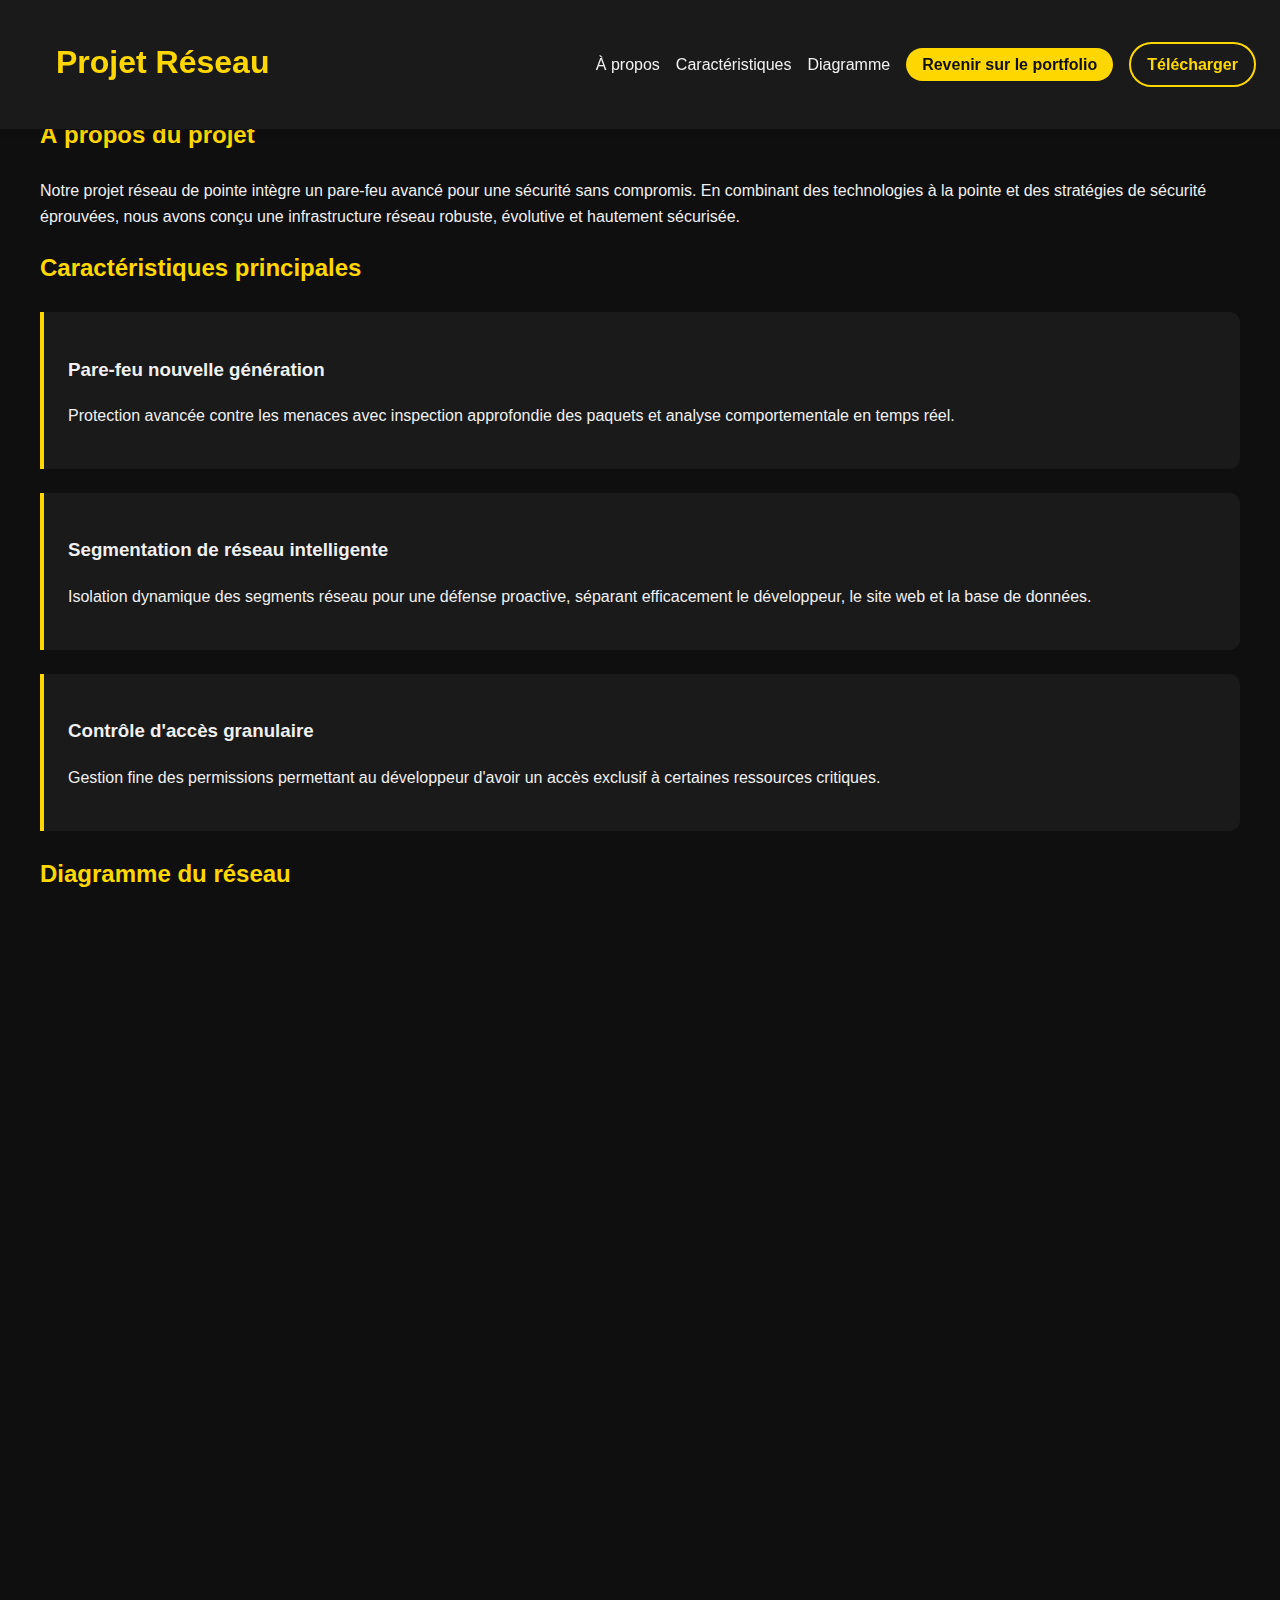
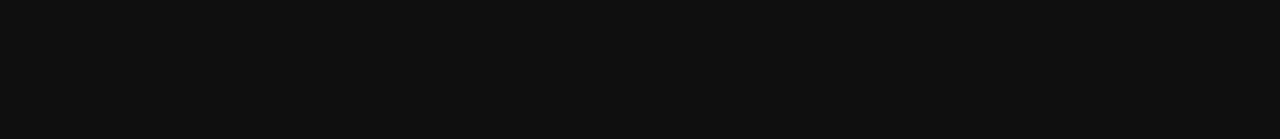
==== projet-1.html @ 427bfa34 "rajoue du projet pfsense" ====
<html><head><base><meta charset="UTF-8"><meta name="viewport" content="width=device-width, initial-scale=1.0"><title>Projet Réseau Avancé</title><style>
    :root {
        --bg-color: #0f0f0f;
        --text-color: #f0f0f0;
        --accent-color: #ffd700;
        --secondary-bg: #1a1a1a;
        --hover-color: #2a2a2a;
    }
    
    body {
        font-family: 'Poppins', sans-serif;
        margin: 0;
        padding: 0;
        background-color: var(--bg-color);
        color: var(--text-color);
        line-height: 1.6;
    }
    
    header {
        background-color: var(--secondary-bg);
        padding: 1rem;
        position: fixed;
        width: 100%;
        top: 0;
        z-index: 1000;
        box-shadow: 0 2px 10px rgba(0,0,0,0.1);
    }
    
    nav {
        display: flex;
        justify-content: space-between;
        align-items: center;
        max-width: 1200px;
        margin: 0 auto;
    }
    
    nav ul {
        list-style-type: none;
        display: flex;
        gap: 1rem;
        align-items: center;
    }
    
    nav a {
        color: var(--text-color);
        text-decoration: none;
        font-weight: 500;
        transition: color 0.3s ease;
    }
    
    nav a:hover {
        color: var(--accent-color);
    }
    
    .portfolio-btn, .download-btn {
        padding: 0.5rem 1rem;
        border-radius: 25px;
        font-weight: bold;
        transition: all 0.3s ease;
    }
    
    .portfolio-btn {
        background-color: var(--accent-color);
        color: var(--bg-color);
    }
    
    .portfolio-btn:hover {
        background-color: var(--text-color);
        color: var(--bg-color);
        transform: translateY(-2px);
        box-shadow: 0 4px 10px rgba(255, 215, 0, 0.3);
    }
    
    .download-btn {
        background-color: var(--secondary-bg);
        color: var(--accent-color);
        border: 2px solid var(--accent-color);
        display: flex;
        align-items: center;
        gap: 0.5rem;
    }
    
    .download-btn:hover {
        background-color: var(--accent-color);
        color: var(--bg-color);
    }
    
    .download-btn .icon {
        width: 20px;
        height: 20px;
        border: 2px solid currentColor;
        border-top: 2px solid transparent;
        border-radius: 50%;
        animation: spin 1s linear infinite;
        display: none;
    }
    
    .download-btn:active .icon {
        display: inline-block;
    }
    
    @keyframes spin {
        0% { transform: rotate(0deg); }
        100% { transform: rotate(360deg); }
    }
    
    main {
        padding: 6rem 2rem 2rem;
        max-width: 1200px;
        margin: 0 auto;
    }
    
    h1, h2 {
        color: var(--accent-color);
        margin-bottom: 1.5rem;
    }
    
    .firewall-diagram {
        width: 100%;
        max-width: 1000px;
        margin: 2rem auto;
        display: block;
        filter: drop-shadow(0 0 10px rgba(255, 215, 0, 0.3));
    }
    
    .feature {
        background-color: var(--secondary-bg);
        border-left: 4px solid var(--accent-color);
        padding: 1.5rem;
        margin-bottom: 1.5rem;
        border-radius: 0 10px 10px 0;
        transition: transform 0.3s ease, box-shadow 0.3s ease;
    }
    
    .feature:hover {
        transform: translateY(-5px);
        box-shadow: 0 5px 15px rgba(255, 215, 0, 0.2);
    }
    
    .section-content {
        opacity: 0;
        transform: translateY(20px);
        transition: opacity 0.5s ease, transform 0.5s ease;
    }
    
    .section-content.visible {
        opacity: 1;
        transform: translateY(0);
    }
    
    .hoverable {
        transition: all 0.3s ease;
        transform-origin: center;
    }

    .hoverable:hover {
        transform: scale(1.2);
        z-index: 10;
    }

    .main-text, .details {
        transition: opacity 0.3s ease;
    }

    .details {
        opacity: 0;
        fill: #ffd700;
        font-weight: bold;
    }

    .hoverable:hover .main-text {
        opacity: 0;
    }

    .hoverable:hover .details {
        opacity: 1;
    }

    .hoverable#firewall .details {
        fill: #0f0f0f;
    }
</style></head><body>
    <header>
        <nav>
            <h1>Projet Réseau</h1>
            <ul>
                <li><a href="#about">À propos</a></li>
                <li><a href="#features">Caractéristiques</a></li>
                <li><a href="#diagram">Diagramme</a></li>
                <li><a href="index.html" class="portfolio-btn">Revenir sur le portfolio</a></li>
                <li><a href="#" class="download-btn" id="downloadBtn">Télécharger <span class="icon"></span></a></li>
            </ul>
        </nav>
    </header>
    
    <main>
        <section id="about">
            <h2>À propos du projet</h2>
            <div class="section-content">
                <p>Notre projet réseau de pointe intègre un pare-feu avancé pour une sécurité sans compromis. En combinant des technologies à la pointe et des stratégies de sécurité éprouvées, nous avons conçu une infrastructure réseau robuste, évolutive et hautement sécurisée.</p>
            </div>
        </section>
        
        <section id="features">
            <h2>Caractéristiques principales</h2>
            <div class="section-content">
                <div class="feature">
                    <h3>Pare-feu nouvelle génération</h3>
                    <p>Protection avancée contre les menaces avec inspection approfondie des paquets et analyse comportementale en temps réel.</p>
                </div>
                <div class="feature">
                    <h3>Segmentation de réseau intelligente</h3>
                    <p>Isolation dynamique des segments réseau pour une défense proactive, séparant efficacement le développeur, le site web et la base de données.</p>
                </div>
                <div class="feature">
                    <h3>Contrôle d'accès granulaire</h3>
                    <p>Gestion fine des permissions permettant au développeur d'avoir un accès exclusif à certaines ressources critiques.</p>
                </div>
            </div>
        </section>
        
        <section id="diagram">
            <h2>Diagramme du réseau</h2>
            <div class="section-content">
                <svg class="firewall-diagram" viewBox="0 0 800 600" xmlns="http://www.w3.org/2000/svg">
                    <rect x="0" y="0" width="800" height="600" fill="#1a1a1a"/>
                    
                    <!-- Internet (WAN) -->
                    <ellipse cx="400" cy="100" rx="120" ry="60" fill="#2a2a2a" stroke="#ffd700" stroke-width="2"/>
                    <text x="400" y="105" text-anchor="middle" fill="#f0f0f0" font-size="16">Internet (WAN)</text>
                    <text x="400" y="130" text-anchor="middle" fill="#f0f0f0" font-size="14">8.8.8.8</text>
                    
                    <!-- Pare-feu -->
                    <g class="hoverable" id="firewall" transform-origin="400 300">
                        <rect x="325" y="225" width="150" height="150" fill="#ffd700" stroke="#0f0f0f" stroke-width="2"/>
                        <text class="main-text" x="400" y="285" text-anchor="middle" fill="#0f0f0f" font-size="18" font-weight="bold">Pare-feu</text>
                        <text class="main-text" x="400" y="310" text-anchor="middle" fill="#0f0f0f" font-size="14">192.168.1.1</text>
                        <text class="details" x="400" y="285" text-anchor="middle" fill="#0f0f0f" font-size="14" opacity="0">Inspection approfondie des paquets</text>
                        <text class="details" x="400" y="310" text-anchor="middle" fill="#0f0f0f" font-size="14" opacity="0">Analyse comportementale</text>
                        <text class="details" x="400" y="335" text-anchor="middle" fill="#0f0f0f" font-size="14" opacity="0">Contrôle d'accès granulaire</text>
                    </g>
                    
                    <!-- Site web -->
                    <g class="hoverable" id="website" transform-origin="160 290">
                        <rect x="75" y="225" width="170" height="120" fill="#2a2a2a" stroke="#ffd700" stroke-width="2" rx="15" ry="15"/>
                        <text class="main-text" x="160" y="265" text-anchor="middle" fill="#ffd700" font-size="18">Site Web</text>
                        <text class="main-text" x="160" y="290" text-anchor="middle" fill="#ffd700" font-size="14">192.168.1.10</text>
                        <text class="details" x="160" y="265" text-anchor="middle" fill="#ffd700" font-size="14" opacity="0">Serveur Apache</text>
                        <text class="details" x="160" y="290" text-anchor="middle" fill="#ffd700" font-size="14" opacity="0">PHP 7.4</text>
                        <text class="details" x="160" y="315" text-anchor="middle" fill="#ffd700" font-size="14" opacity="0">Sécurité renforcée</text>
                    </g>
                    
                    <!-- Développeur -->
                    <g class="hoverable" id="dev" transform-origin="160 450">
                        <circle cx="160" cy="450" r="60" fill="#f0f0f0" stroke="#ffd700" stroke-width="2"/>
                        <text class="main-text" x="160" y="435" text-anchor="middle" fill="#0f0f0f" font-size="18">Dev</text>
                        <text class="main-text" x="160" y="460" text-anchor="middle" fill="#0f0f0f" font-size="14">192.168.1.100</text>
                        <text class="details" x="160" y="435" text-anchor="middle" fill="#ffd700" font-size="14" opacity="0">Accès SSH sécurisé</text>
                        <text class="details" x="160" y="460" text-anchor="middle" fill="#ffd700" font-size="14" opacity="0">Git, Node.js</text>
                        <text class="details" x="160" y="485" text-anchor="middle" fill="#ffd700" font-size="14" opacity="0">Environnement isolé</text>
                    </g>
                    
                    <!-- Base de données -->
                    <g class="hoverable" id="database" transform-origin="660 290">
                        <rect x="575" y="225" width="170" height="120" fill="#2a2a2a" stroke="#ffd700" stroke-width="2" rx="15" ry="15"/>
                        <text class="main-text" x="660" y="265" text-anchor="middle" fill="#ffd700" font-size="18">Base de</text>
                        <text class="main-text" x="660" y="290" text-anchor="middle" fill="#ffd700" font-size="18">données</text>
                        <text class="main-text" x="660" y="315" text-anchor="middle" fill="#ffd700" font-size="14">192.168.1.20</text>
                        <text class="details" x="660" y="265" text-anchor="middle" fill="#ffd700" font-size="14" opacity="0">MySQL 8.0</text>
                        <text class="details" x="660" y="290" text-anchor="middle" fill="#ffd700" font-size="14" opacity="0">Réplication activée</text>
                        <text class="details" x="660" y="315" text-anchor="middle" fill="#ffd700" font-size="14" opacity="0">Chiffrement des données</text>
                    </g>
                    
                    <!-- Connections -->
                    <line x1="400" y1="160" x2="400" y2="225" stroke="#ffd700" stroke-width="3"/>
                    <line x1="160" y1="345" x2="160" y2="390" stroke="#ffd700" stroke-width="3"/>
                    <line x1="245" y1="290" x2="325" y2="290" stroke="#ffd700" stroke-width="3"/>
                    <line x1="475" y1="290" x2="575" y2="290" stroke="#ffd700" stroke-width="3"/>
                </svg>
            </div>
        </section>
    </main>
    
    <script>
    // Smooth scrolling
    document.querySelectorAll('a[href^="#"]').forEach(anchor => {
        anchor.addEventListener('click', function (e) {
            e.preventDefault();
            document.querySelector(this.getAttribute('href')).scrollIntoView({
                behavior: 'smooth'
            });
        });
    });
    
    // Intersection Observer for fade-in effect
    const observer = new IntersectionObserver((entries) => {
        entries.forEach(entry => {
            if (entry.isIntersecting) {
                entry.target.classList.add('visible');
            }
        });
    }, { threshold: 0.1 });

    document.querySelectorAll('.section-content').forEach(section => {
        observer.observe(section);
    });

    // Download button functionality
    document.getElementById('downloadBtn').addEventListener('click', function(e) {
        e.preventDefault();
        
        // Show loading icon
        this.querySelector('.icon').style.display = 'inline-block';
        
        // Simulate download (replace with actual download logic)
        setTimeout(() => {
            // Hide loading icon
            this.querySelector('.icon').style.display = 'none';
            
            // Create a blob with some content (replace with actual content)
            const content = "Contenu du projet réseau";
            const blob = new Blob([content], {type: "text/plain"});
            
            // Create a temporary URL for the blob
            const url = window.URL.createObjectURL(blob);
            
            // Create a temporary anchor element and trigger the download
            const a = document.createElement('a');
            a.style.display = 'none';
            a.href = url;
            a.download = 'projet_reseau.txt';
            document.body.appendChild(a);
            a.click();
            
            // Clean up
            window.URL.revokeObjectURL(url);
            document.body.removeChild(a);
        }, 2000); // Simulate 2 second download time
    });

    // Hover effect for SVG elements
    document.querySelectorAll('.hoverable').forEach(element => {
        element.addEventListener('mouseenter', function() {
            this.querySelectorAll('.main-text').forEach(text => {
                text.style.opacity = '0';
            });
            this.querySelectorAll('.details').forEach(detail => {
                detail.style.opacity = '1';
            });
            this.style.transform = 'scale(1.2)';
            this.style.zIndex = '10';
        });
        
        element.addEventListener('mouseleave', function() {
            this.querySelectorAll('.main-text').forEach(text => {
                text.style.opacity = '1';
            });
            this.querySelectorAll('.details').forEach(detail => {
                detail.style.opacity = '0';
            });
            this.style.transform = 'scale(1)';
            this.style.zIndex = '1';
        });
    });
    </script>
</body></html>
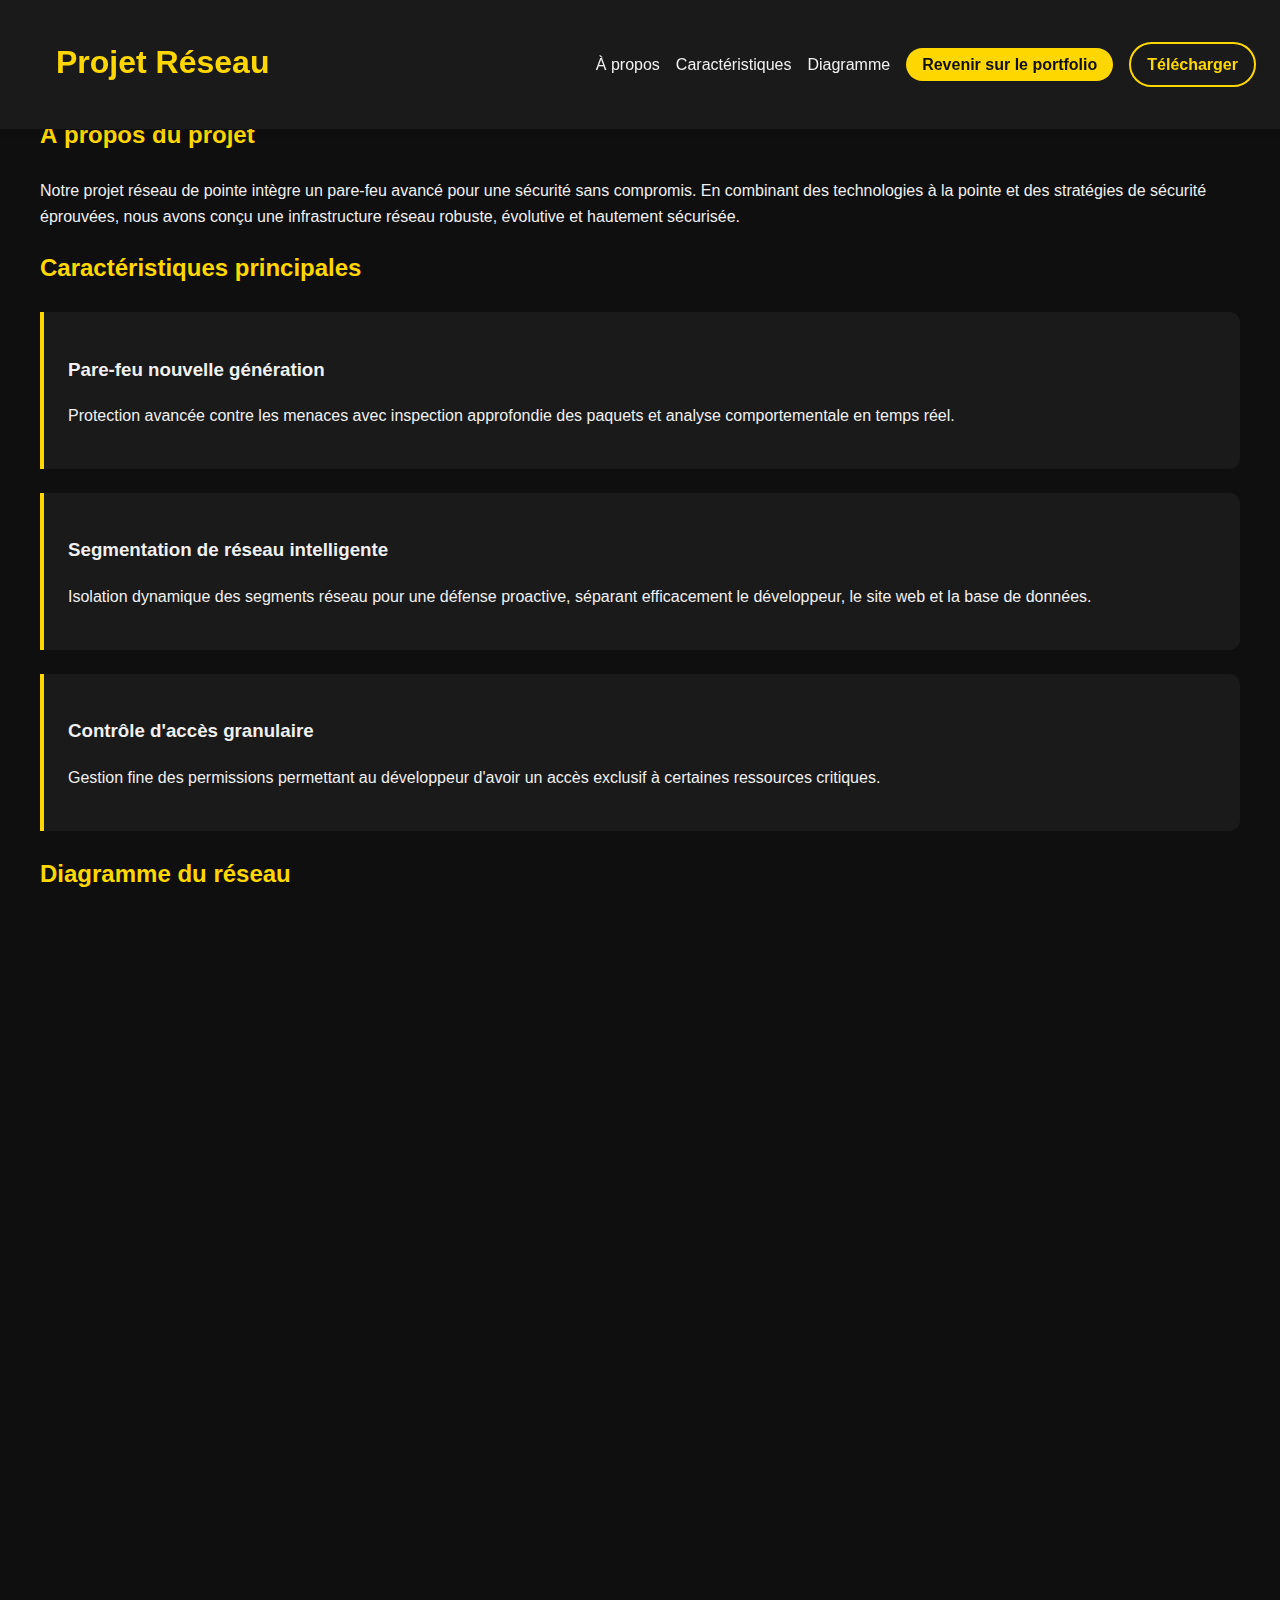
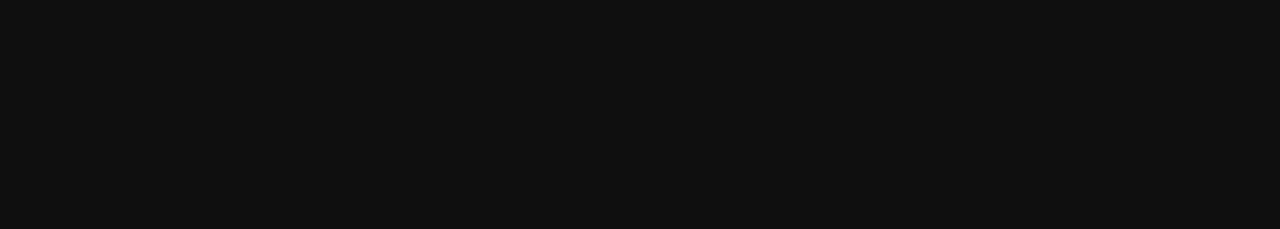
==== commit e411d68b: "changement image" ====
--- a/projet-1.html
+++ b/projet-1.html
@@ -1,4 +1,4 @@
-<html><head><base><meta charset="UTF-8"><meta name="viewport" content="width=device-width, initial-scale=1.0"><title>Projet Réseau Avancé</title><style>
+<html><head><meta charset="UTF-8"><meta name="viewport" content="width=device-width, initial-scale=1.0"><title>Projet Réseau Avancé</title><style>
     :root {
         --bg-color: #0f0f0f;
         --text-color: #f0f0f0;
@@ -117,7 +117,8 @@
     
     .firewall-diagram {
         width: 100%;
-        max-width: 1000px;
+        max-width: 1200px;
+        height: auto;
         margin: 2rem auto;
         display: block;
         filter: drop-shadow(0 0 10px rgba(255, 215, 0, 0.3));
@@ -154,8 +155,8 @@
     }
 
     .hoverable:hover {
-        transform: scale(1.2);
-        z-index: 10;
+        transform: scale(1.1);
+        z-index: 5;
     }
 
     .main-text, .details {
@@ -177,6 +178,10 @@
     }
 
     .hoverable#firewall .details {
+        fill: #0f0f0f;
+    }
+
+    .hoverable#dev .details {
         fill: #0f0f0f;
     }
 </style></head><body>
@@ -222,60 +227,82 @@
         <section id="diagram">
             <h2>Diagramme du réseau</h2>
             <div class="section-content">
-                <svg class="firewall-diagram" viewBox="0 0 800 600" xmlns="http://www.w3.org/2000/svg">
-                    <rect x="0" y="0" width="800" height="600" fill="#1a1a1a"/>
+                <svg class="firewall-diagram" viewBox="0 0 1000 700" xmlns="http://www.w3.org/2000/svg">
+                    <rect x="0" y="0" width="1000" height="700" fill="#1a1a1a"/>
                     
                     <!-- Internet (WAN) -->
-                    <ellipse cx="400" cy="100" rx="120" ry="60" fill="#2a2a2a" stroke="#ffd700" stroke-width="2"/>
-                    <text x="400" y="105" text-anchor="middle" fill="#f0f0f0" font-size="16">Internet (WAN)</text>
-                    <text x="400" y="130" text-anchor="middle" fill="#f0f0f0" font-size="14">8.8.8.8</text>
-                    
+                    <ellipse cx="500" cy="70" rx="120" ry="30" fill="#2a2a2a" stroke="#ffd700" stroke-width="2"/>
+                    <text x="500" y="75" text-anchor="middle" fill="#f0f0f0" font-size="14">Internet (WAN)</text>
+                    <text x="500" y="90" text-anchor="middle" fill="#f0f0f0" font-size="12">8.8.8.8</text>
+                    
+                    <!-- WAN Gateway -->
+                    <rect x="450" y="125" width="100" height="40" fill="#4a4a4a" stroke="#ffd700" stroke-width="2"/>
+                    <text x="500" y="145" text-anchor="middle" fill="#f0f0f0" font-size="12">Gateway WAN</text>
+                    <text x="500" y="160" text-anchor="middle" fill="#f0f0f0" font-size="10">192.168.0.1/24</text>
+
                     <!-- Pare-feu -->
-                    <g class="hoverable" id="firewall" transform-origin="400 300">
-                        <rect x="325" y="225" width="150" height="150" fill="#ffd700" stroke="#0f0f0f" stroke-width="2"/>
-                        <text class="main-text" x="400" y="285" text-anchor="middle" fill="#0f0f0f" font-size="18" font-weight="bold">Pare-feu</text>
-                        <text class="main-text" x="400" y="310" text-anchor="middle" fill="#0f0f0f" font-size="14">192.168.1.1</text>
-                        <text class="details" x="400" y="285" text-anchor="middle" fill="#0f0f0f" font-size="14" opacity="0">Inspection approfondie des paquets</text>
-                        <text class="details" x="400" y="310" text-anchor="middle" fill="#0f0f0f" font-size="14" opacity="0">Analyse comportementale</text>
-                        <text class="details" x="400" y="335" text-anchor="middle" fill="#0f0f0f" font-size="14" opacity="0">Contrôle d'accès granulaire</text>
+                    <g class="hoverable" id="firewall" transform-origin="500 300">
+                        <rect x="440" y="230" width="120" height="120" fill="#ffd700" stroke="#0f0f0f" stroke-width="2"/>
+                        <text class="main-text" x="500" y="280" text-anchor="middle" fill="#0f0f0f" font-size="16" font-weight="bold">Pare-feu</text>
+                        <text class="main-text" x="500" y="300" text-anchor="middle" fill="#0f0f0f" font-size="12">192.168.1.1</text>
+                        <text class="details" x="500" y="270" text-anchor="middle" fill="#0f0f0f" font-size="12" opacity="0">. . .<text>
+                        <text class="details" x="500" y="290" text-anchor="middle" fill="#0f0f0f" font-size="12" opacity="0">. . .<text>
+                        <text class="details" x="500" y="310" text-anchor="middle" fill="#0f0f0f" font-size="12" opacity="0">Contrôle d'accès granulaire</text>
                     </g>
                     
-                    <!-- Site web -->
-                    <g class="hoverable" id="website" transform-origin="160 290">
-                        <rect x="75" y="225" width="170" height="120" fill="#2a2a2a" stroke="#ffd700" stroke-width="2" rx="15" ry="15"/>
-                        <text class="main-text" x="160" y="265" text-anchor="middle" fill="#ffd700" font-size="18">Site Web</text>
-                        <text class="main-text" x="160" y="290" text-anchor="middle" fill="#ffd700" font-size="14">192.168.1.10</text>
-                        <text class="details" x="160" y="265" text-anchor="middle" fill="#ffd700" font-size="14" opacity="0">Serveur Apache</text>
-                        <text class="details" x="160" y="290" text-anchor="middle" fill="#ffd700" font-size="14" opacity="0">PHP 7.4</text>
-                        <text class="details" x="160" y="315" text-anchor="middle" fill="#ffd700" font-size="14" opacity="0">Sécurité renforcée</text>
+                    <!-- DMZ Gateway -->
+                    <rect x="240" y="275" width="100" height="40" fill="#4a4a4a" stroke="#ffd700" stroke-width="2"/>
+                    <text x="290" y="295" text-anchor="middle" fill="#f0f0f0" font-size="12">Gateway DMZ</text>
+                    <text x="290" y="310" text-anchor="middle" fill="#f0f0f0" font-size="10">172.16.0.1/16</text>
+
+                    <!-- Site web (left side) -->
+                    <g class="hoverable" id="website" transform-origin="140 300">
+                        <rect x="70" y="245" width="140" height="100" fill="#2a2a2a" stroke="#ffd700" stroke-width="2" rx="15" ry="15"/>
+                        <text class="main-text" x="140" y="280" text-anchor="middle" fill="#ffd700" font-size="16">Site Web</text>
+                        <text class="main-text" x="140" y="300" text-anchor="middle" fill="#ffd700" font-size="12">192.168.1.10</text>
+                        <text class="details" x="140" y="275" text-anchor="middle" fill="#ffd700" font-size="12" opacity="0">Serveur Apache</text>
+                        <text class="details" x="140" y="295" text-anchor="middle" fill="#ffd700" font-size="12" opacity="0">PHP 7.4</text>
+                        <text class="details" x="140" y="315" text-anchor="middle" fill="#ffd700" font-size="12" opacity="0">Sécurité renforcée</text>
                     </g>
                     
-                    <!-- Développeur -->
-                    <g class="hoverable" id="dev" transform-origin="160 450">
-                        <circle cx="160" cy="450" r="60" fill="#f0f0f0" stroke="#ffd700" stroke-width="2"/>
-                        <text class="main-text" x="160" y="435" text-anchor="middle" fill="#0f0f0f" font-size="18">Dev</text>
-                        <text class="main-text" x="160" y="460" text-anchor="middle" fill="#0f0f0f" font-size="14">192.168.1.100</text>
-                        <text class="details" x="160" y="435" text-anchor="middle" fill="#ffd700" font-size="14" opacity="0">Accès SSH sécurisé</text>
-                        <text class="details" x="160" y="460" text-anchor="middle" fill="#ffd700" font-size="14" opacity="0">Git, Node.js</text>
-                        <text class="details" x="160" y="485" text-anchor="middle" fill="#ffd700" font-size="14" opacity="0">Environnement isolé</text>
+                    <!-- LAN Gateway -->
+                    <rect x="660" y="275" width="100" height="40" fill="#4a4a4a" stroke="#ffd700" stroke-width="2"/>
+                    <text x="710" y="295" text-anchor="middle" fill="#f0f0f0" font-size="12">Gateway LAN</text>
+                    <text x="710" y="310" text-anchor="middle" fill="#f0f0f0" font-size="10">10.0.0.1/16</text>
+
+                    <!-- Base de données (right side) -->
+                    <g class="hoverable" id="database" transform-origin="860 300">
+                        <rect x="790" y="245" width="140" height="100" fill="#2a2a2a" stroke="#ffd700" stroke-width="2" rx="15" ry="15"/>
+                        <text class="main-text" x="860" y="275" text-anchor="middle" fill="#ffd700" font-size="16">Base de</text>
+                        <text class="main-text" x="860" y="295" text-anchor="middle" fill="#ffd700" font-size="16">données</text>
+                        <text class="main-text" x="860" y="315" text-anchor="middle" fill="#ffd700" font-size="12">192.168.1.20</text>
+                        <text class="details" x="860" y="275" text-anchor="middle" fill="#ffd700" font-size="12" opacity="0">MySQL 8.0</text>
+                        <text class="details" x="860" y="295" text-anchor="middle" fill="#ffd700" font-size="12" opacity="0">Réplication activée</text>
+                        <text class="details" x="860" y="315" text-anchor="middle" fill="#ffd700" font-size="12" opacity="0">Chiffrement des données</text>
                     </g>
                     
-                    <!-- Base de données -->
-                    <g class="hoverable" id="database" transform-origin="660 290">
-                        <rect x="575" y="225" width="170" height="120" fill="#2a2a2a" stroke="#ffd700" stroke-width="2" rx="15" ry="15"/>
-                        <text class="main-text" x="660" y="265" text-anchor="middle" fill="#ffd700" font-size="18">Base de</text>
-                        <text class="main-text" x="660" y="290" text-anchor="middle" fill="#ffd700" font-size="18">données</text>
-                        <text class="main-text" x="660" y="315" text-anchor="middle" fill="#ffd700" font-size="14">192.168.1.20</text>
-                        <text class="details" x="660" y="265" text-anchor="middle" fill="#ffd700" font-size="14" opacity="0">MySQL 8.0</text>
-                        <text class="details" x="660" y="290" text-anchor="middle" fill="#ffd700" font-size="14" opacity="0">Réplication activée</text>
-                        <text class="details" x="660" y="315" text-anchor="middle" fill="#ffd700" font-size="14" opacity="0">Chiffrement des données</text>
+                    <!-- Développeur (connected to LAN Gateway) -->
+                    <g class="hoverable" id="dev" transform-origin="700 540">
+                        <circle cx="700" cy="540" r="70" fill="#f0f0f0" stroke="#ffd700" stroke-width="2"/>
+                        <text class="main-text" x="700" y="530" text-anchor="middle" fill="#0f0f0f" font-size="18">Dev</text>
+                        <text class="main-text" x="700" y="555" text-anchor="middle" fill="#0f0f0f" font-size="14">192.168.1.100</text>
+                        <text class="details" x="700" y="520" text-anchor="middle" fill="#0f0f0f" font-size="14" opacity="0">Accès SSH sécurisé</text>
+                        <text class="details" x="700" y="545" text-anchor="middle" fill="#0f0f0f" font-size="14" opacity="0">Git, Node.js</text>
+                        <text class="details" x="700" y="570" text-anchor="middle" fill="#0f0f0f" font-size="14" opacity="0">Environnement isolé</text>
                     </g>
                     
+                    <!-- Add network names -->
+                    <text x="140" y="225" text-anchor="middle" fill="#ffd700" font-size="14">Réseau DMZ</text>
+                    <text x="860" y="225" text-anchor="middle" fill="#ffd700" font-size="14">Réseau LAN</text>
+
                     <!-- Connections -->
-                    <line x1="400" y1="160" x2="400" y2="225" stroke="#ffd700" stroke-width="3"/>
-                    <line x1="160" y1="345" x2="160" y2="390" stroke="#ffd700" stroke-width="3"/>
-                    <line x1="245" y1="290" x2="325" y2="290" stroke="#ffd700" stroke-width="3"/>
-                    <line x1="475" y1="290" x2="575" y2="290" stroke="#ffd700" stroke-width="3"/>
+                    <line x1="500" y1="100" x2="500" y2="125" stroke="#ffd700" stroke-width="2"/>
+                    <line x1="500" y1="165" x2="500" y2="230" stroke="#ffd700" stroke-width="2"/>
+                    <line x1="440" y1="290" x2="340" y2="290" stroke="#ffd700" stroke-width="2"/>
+                    <line x1="240" y1="295" x2="210" y2="295" stroke="#ffd700" stroke-width="2"/>
+                    <line x1="560" y1="290" x2="660" y2="290" stroke="#ffd700" stroke-width="2"/>
+                    <line x1="760" y1="295" x2="790" y2="295" stroke="#ffd700" stroke-width="2"/>
+                    <line x1="710" y1="315" x2="710" y2="490" stroke="#ffd700" stroke-width="2"/>
                 </svg>
             </div>
         </section>
@@ -347,8 +374,8 @@
             this.querySelectorAll('.details').forEach(detail => {
                 detail.style.opacity = '1';
             });
-            this.style.transform = 'scale(1.2)';
-            this.style.zIndex = '10';
+            this.style.transform = 'scale(1.1)';
+            this.style.zIndex = '5';
         });
         
         element.addEventListener('mouseleave', function() {
